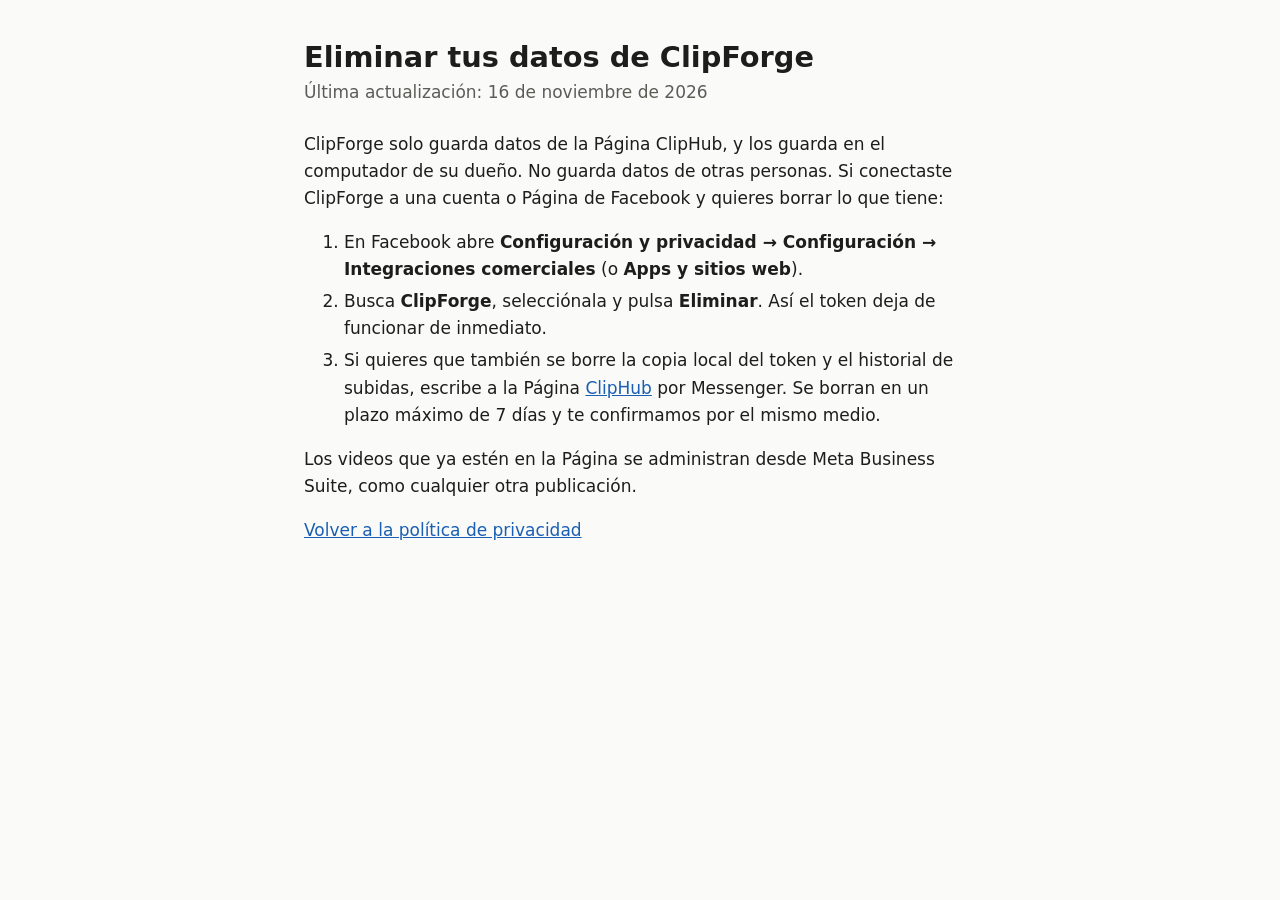
==== eliminar-datos.html @ 568e5645 "Política de privacidad y eliminación de datos de ClipForge Co-Authored-By: Claude Opus 5.5 <noreply@" ====
<!doctype html>
<html lang="es">
<head>
<meta charset="utf-8">
<meta name="viewport" content="width=device-width, initial-scale=1">
<title>ClipForge: eliminar datos</title>
<link rel="stylesheet" href="estilo.css">
</head>
<body>
<main>
<h1>Eliminar tus datos de ClipForge</h1>
<p class="fecha">Última actualización: 16 de noviembre de 2026</p>

<p>ClipForge solo guarda datos de la Página ClipHub, y los guarda en el computador de su dueño. No guarda datos de otras personas. Si conectaste ClipForge a una cuenta o Página de Facebook y quieres borrar lo que tiene:</p>

<ol>
<li>En Facebook abre <strong>Configuración y privacidad → Configuración → Integraciones comerciales</strong> (o <strong>Apps y sitios web</strong>).</li>
<li>Busca <strong>ClipForge</strong>, selecciónala y pulsa <strong>Eliminar</strong>. Así el token deja de funcionar de inmediato.</li>
<li>Si quieres que también se borre la copia local del token y el historial de subidas, escribe a la Página <a href="https://www.facebook.com/profile.php?id=61595223483028">ClipHub</a> por Messenger. Se borran en un plazo máximo de 7 días y te confirmamos por el mismo medio.</li>
</ol>

<p>Los videos que ya estén en la Página se administran desde Meta Business Suite, como cualquier otra publicación.</p>

<p><a href="./">Volver a la política de privacidad</a></p>
</main>
</body>
</html>
---- estilo.css ----
:root{--bg:#fafaf8;--fg:#1d1d1b;--muted:#5c5c57;--link:#1a5fb4}
@media (prefers-color-scheme:dark){:root{--bg:#161615;--fg:#ececea;--muted:#a3a39e;--link:#78aeed}}
body{background:var(--bg);color:var(--fg);font:17px/1.6 system-ui,-apple-system,"Segoe UI",sans-serif;margin:0}
main{max-width:42rem;margin:0 auto;padding:2.5rem 16px 4rem}
h1{font-size:1.8rem;line-height:1.2;margin:0 0 .3rem}h2{font-size:1.15rem;margin:2rem 0 .4rem}
.fecha{color:var(--muted);margin:0 0 1.5rem}a{color:var(--link)}li{margin:.3rem 0}
footer{margin-top:3rem;color:var(--muted);font-size:.9rem}
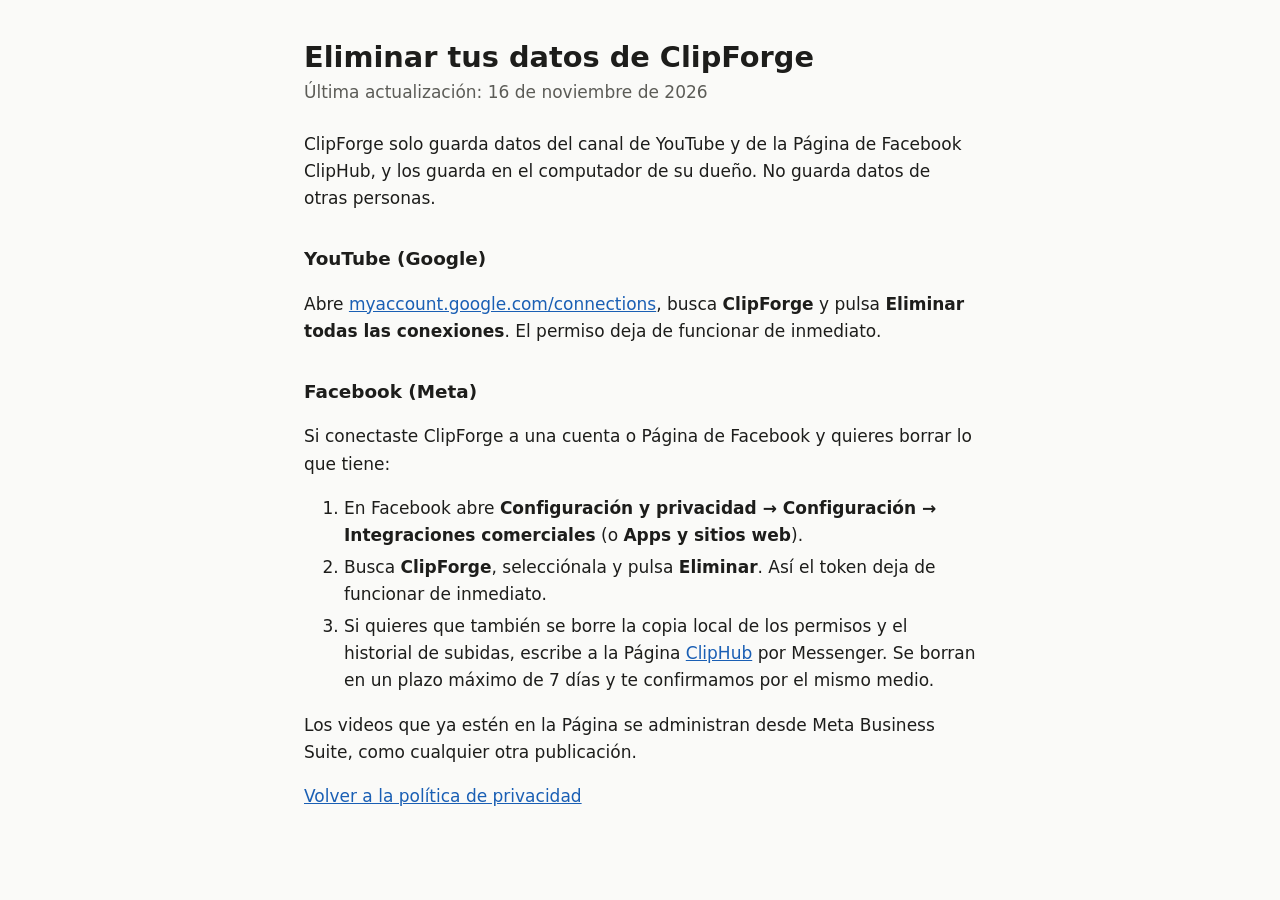
==== commit 0e1dab1c: "Incluir YouTube en la política y agregar página principal Co-Authored-By: Claude Opus 5.5 <noreply@a" ====
--- a/eliminar-datos.html
+++ b/eliminar-datos.html
@@ -11,12 +11,18 @@
 <h1>Eliminar tus datos de ClipForge</h1>
 <p class="fecha">Última actualización: 16 de noviembre de 2026</p>
 
-<p>ClipForge solo guarda datos de la Página ClipHub, y los guarda en el computador de su dueño. No guarda datos de otras personas. Si conectaste ClipForge a una cuenta o Página de Facebook y quieres borrar lo que tiene:</p>
+<p>ClipForge solo guarda datos del canal de YouTube y de la Página de Facebook ClipHub, y los guarda en el computador de su dueño. No guarda datos de otras personas.</p>
+
+<h2>YouTube (Google)</h2>
+<p>Abre <a href="https://myaccount.google.com/connections">myaccount.google.com/connections</a>, busca <strong>ClipForge</strong> y pulsa <strong>Eliminar todas las conexiones</strong>. El permiso deja de funcionar de inmediato.</p>
+
+<h2>Facebook (Meta)</h2>
+<p>Si conectaste ClipForge a una cuenta o Página de Facebook y quieres borrar lo que tiene:</p>
 
 <ol>
 <li>En Facebook abre <strong>Configuración y privacidad → Configuración → Integraciones comerciales</strong> (o <strong>Apps y sitios web</strong>).</li>
 <li>Busca <strong>ClipForge</strong>, selecciónala y pulsa <strong>Eliminar</strong>. Así el token deja de funcionar de inmediato.</li>
-<li>Si quieres que también se borre la copia local del token y el historial de subidas, escribe a la Página <a href="https://www.facebook.com/profile.php?id=61595223483028">ClipHub</a> por Messenger. Se borran en un plazo máximo de 7 días y te confirmamos por el mismo medio.</li>
+<li>Si quieres que también se borre la copia local de los permisos y el historial de subidas, escribe a la Página <a href="https://www.facebook.com/profile.php?id=61595223483028">ClipHub</a> por Messenger. Se borran en un plazo máximo de 7 días y te confirmamos por el mismo medio.</li>
 </ol>
 
 <p>Los videos que ya estén en la Página se administran desde Meta Business Suite, como cualquier otra publicación.</p>
